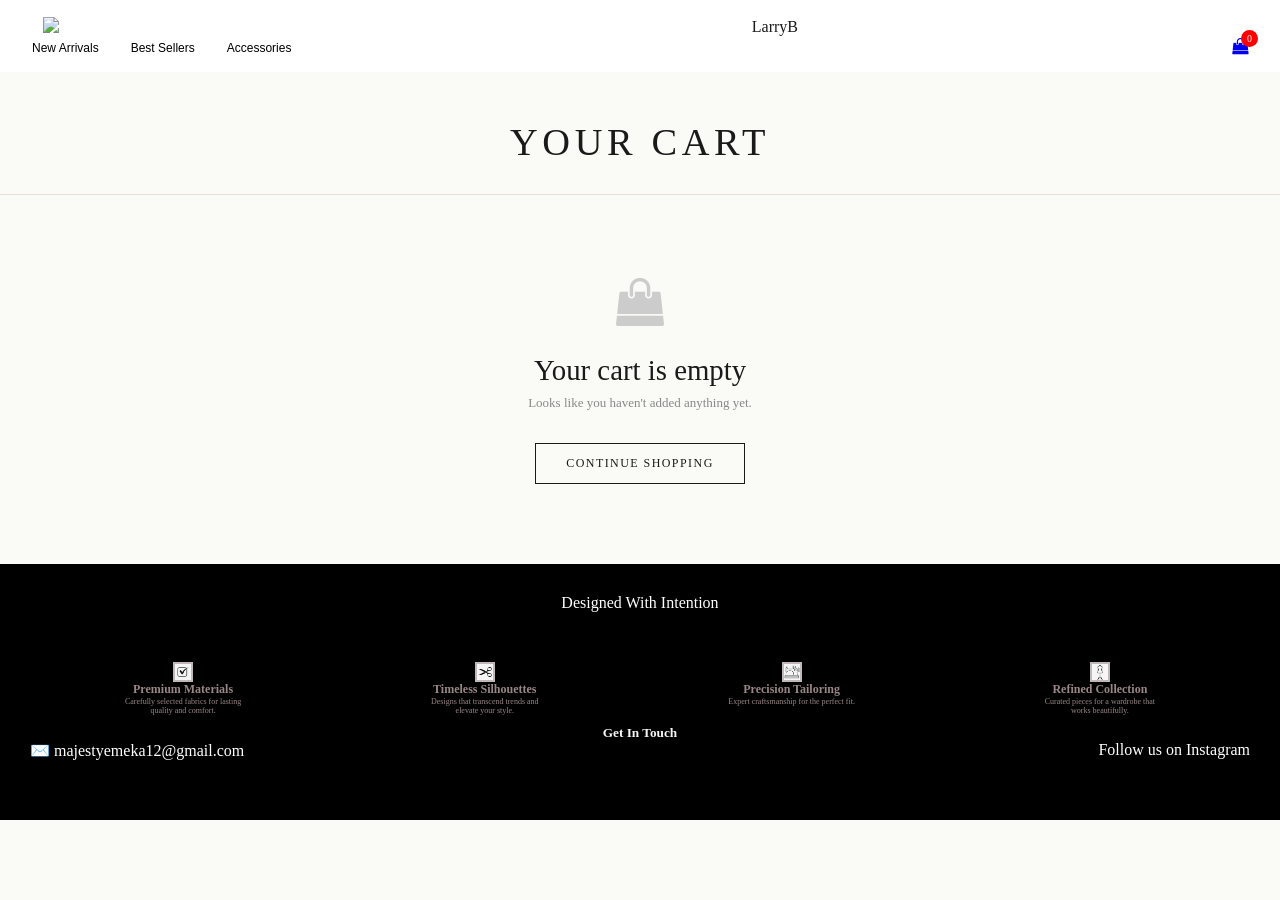
==== cart.html @ 74e066c3 "Add files via upload" ====
<!DOCTYPE html>
<html lang="en">
<head>
  <meta charset="UTF-8">
  <meta name="viewport" content="width=device-width, initial-scale=1.0"/>
  <title>Cart — Larry B</title>
  <link rel="stylesheet" href="style.css">
  <link rel="stylesheet" href="https://cdnjs.cloudflare.com/ajax/libs/font-awesome/4.7.0/css/font-awesome.min.css">
  <script src="https://js.paystack.co/v2/inline.js"></script>
</head>
<body class="cart-page">

  <!-- NAV (matches your existing nav) -->
 <nav>
  <span><img src="images/Logo 2.jpg" class="nav-logo"></span>
  <span><div class="nav-logo-text">LarryB</div></span>
  <ul class="nav-links">
    <li><a href="#">New Arrivals</a></li>
    <li><a href="#">Best Sellers</a></li>
    <li><a href="#">Accessories</a></li>
  </ul>
  <div class="cart-icon">
    <a href="cart.html">
      <i class="fa fa-shopping-bag" id="cart-btn"></i>
      <span id="cart-count">0</span>
    </a>
  </div>
</nav>

  <!-- CART PAGE HEADER -->
  <div class="cart-page-header">
    <h1 class="cart-page-title">Your Cart</h1>
    <p class="cart-page-subtitle" id="cart-subtitle"> </p>
  </div>

  <!-- EMPTY STATE -->
  <div class="cart-empty" id="cart-empty" style="display:none;">
    <div class="empty-icon">
      <i class="fa fa-shopping-bag"></i>
    </div>
    <h2>Your cart is empty</h2>
    <p>Looks like you haven't added anything yet.</p>
    <a href="collections.html" class="btn-continue">Continue Shopping</a>
  </div>

  <!-- CART LAYOUT -->
  <div class="cart-layout" id="cart-layout">

    <!-- LEFT: CART ITEMS -->
    <div class="cart-items-section">
      <div class="cart-items-header">
        <span>Item</span>
        <span>Qty</span>
        <span>Price</span>
      </div>
      <div id="cart-items-list"></div>
    </div>

    <!-- RIGHT: ORDER SUMMARY + SHIPPING + CHECKOUT -->
    <div class="cart-sidebar">

      <!-- PROMO CODE -->
      <div class="cart-block">
        <h3 class="block-title">Promo Code</h3>
        <div class="promo-row">
          <input type="text" id="promo-input" placeholder="Enter code" class="promo-input"/>
          <button class="promo-btn" onclick="applyPromo()">Apply</button>
        </div>
        <p class="promo-msg" id="promo-msg"></p>
      </div>

      <!-- SHIPPING -->
      <div class="cart-block">
        <h3 class="block-title">Shipping</h3>
        <label class="ship-option">
          <input type="radio" name="ship" value="0" checked onchange="setShip(0,'Free')">
          <div class="ship-info">
            <span class="ship-name">Standard Delivery</span>
            <span class="ship-days">5–7 business days</span>
          </div>
          <span class="ship-price">Free</span>
        </label>
        <label class="ship-option">
          <input type="radio" name="ship" value="9.99" onchange="setShip(9.99,'$9.99')">
          <div class="ship-info">
            <span class="ship-name">Express Delivery</span>
            <span class="ship-days">2–3 business days</span>
          </div>
          <span class="ship-price">$9.99</span>
        </label>
        <label class="ship-option">
          <input type="radio" name="ship" value="24.99" onchange="setShip(24.99,'$24.99')">
          <div class="ship-info">
            <span class="ship-name">Next Day Delivery</span>
            <span class="ship-days">Order before 2pm</span>
          </div>
          <span class="ship-price">$24.99</span>
        </label>
      </div>

      <!-- ORDER SUMMARY -->
      <div class="cart-block summary-block">
        <h3 class="block-title">Order Summary</h3>
        <div class="summary-row">
          <span>Subtotal</span>
          <span id="s-subtotal">$0.00</span>
        </div>
        <div class="summary-row discount-row" id="discount-row" style="display:none;">
          <span>Discount</span>
          <span id="s-discount">−$0.00</span>
        </div>
        <div class="summary-row">
          <span>Shipping</span>
          <span id="s-shipping">Free</span>
        </div>
        <div class="summary-row">
          <span>Tax (7.5%)</span>
          <span id="s-tax">$0.00</span>
        </div>
        <div class="summary-divider"></div>
        <div class="summary-row summary-total">
          <span>Total</span>
          <span id="s-total">$0.00</span>
        </div>

        <button class="btn-checkout" onclick="checkout()">Proceed to Checkout</button>
        <p class="secure-note"><i class="fa fa-lock"></i> Secure &amp; Encrypted Checkout</p>
      </div>

    </div>
  </div>

  <!-- ORDER CONFIRMATION (shown after checkout) -->
  <div class="checkout-success" id="checkout-success" style="display:none;">
    <div class="success-icon"><i class="fa fa-check"></i></div>
    <h2>Order Placed!</h2>
    <p>Thank you for shopping with Larry B. A confirmation will be sent to you shortly.</p>
    <a href="index.html" class="btn-continue" style="margin-top:1.5rem;">Back to Home</a>
  </div>

  <!-- FOOTER (matches your existing footer) -->
  <footer class="footer-section">
    <p class="footer-text">Designed With Intention</p>
    <div class="card-container">
      <div class="footer-card">
        <img src="images/Black_check_icon-removebg-preview.png" class="card-image" alt="check-mark">
        <div class="footer-info">
          <h2 class="footer-image-name">Premium Materials</h2>
          <p class="footer-description">Carefully selected fabrics for lasting<br> quality and comfort.</p>
        </div>
      </div>
      <div class="footer-card">
        <img src="images/Scissors-removebg-1.png" class="card-image" alt="scissors-icon">
        <div class="footer-info">
          <h2 class="footer-image-name">Timeless Silhouettes</h2>
          <p class="footer-description">Designs that transcend trends and<br>elevate your style.</p>
        </div>
      </div>
      <div class="footer-card">
        <img src="images/Sewing_Machine-1.png" class="card-image" alt="sewing-machine-icon">
        <div class="footer-info">
          <h2 class="footer-image-name">Precision Tailoring</h2>
          <p class="footer-description">Expert craftsmanship for the perfect fit.</p>
        </div>
      </div>
      <div class="footer-card">
        <img src="images/Mannequin.png" class="card-image" alt="mannequin icon">
        <div class="footer-info">
          <h2 class="footer-image-name">Refined Collection</h2>
          <p class="footer-description">Curated pieces for a wardrobe that<br> works beautifully.</p>
        </div>
      </div>
    </div>
    <div class="contact">
      <h5 class="contact-text">Get In Touch</h5>
      <div class="contact-card">
        <span id="email-ad">✉️ <a href="https://mail.google.com/mail/?view=cm&fs=1&to=majestyemeka12@gmail.com">majestyemeka12@gmail.com</a></span>
        <span><a class="btn-handle" href="https://www.instagram.com/larryb_casuals">Follow us on Instagram</a></span>
      </div>
    </div>
  </footer>

  <script src="cart.js"></script>
</body>
</html>
---- style.css ----
* {
  margin: 0;
  padding: 0;
  box-sizing: border-box;
}

body {
  font-family: Georgia, 'Times New Roman', serif;
  color: #1a1a1a;
  background-color: #fafaf7;
}

/* NAV */
nav {
  display: flex;
  align-items: center;
  justify-content: space-between;
  padding: 1rem 2rem;
  background-color: #fff;
  flex-wrap: wrap;
}

.nav-links {
  display: flex;
  gap: 2rem;
  list-style: none;
}

.cart-icon {
  position: relative;
  cursor: pointer;
}


.nav-links a {
  text-decoration: none;
  font-size: 12px;
  color: black;
  font-family: Arial, sans-serif;
}

.nav-logo {
   width: 50px;
   margin-left: 10px;
   font-weight: bold;
   border: 1px solid white;
}

.nav-logo-text, .nav-links {
  margin-right: 450px;
}

.product-nav {
  background-color: #5c5252;
}

#cart-count {
  position: absolute;
  top: -8px;
  right: -10px;
  background: red;
  color: white;
  font-size: 10px;
  padding: 3px 6px;
  border-radius: 50%;
}

#cart-modal {
  position: fixed;
  top: 0;
  left: 0;
  width: 100%;
  height: 100%;
  background: rgba(0,0,0,0.6);
  display: flex;
  justify-content: center;
  align-items: center;
}

.cart-box {
  background: white;
  padding: 20px;
  width: 90%;
  max-width: 400px;
}

#cart-items p {
  border-bottom: 1px solid #ddd;
  padding: 5px 0;
}

.nav-icons {
  display: flex;
  gap: 15px;
  align-items: center;
}

/* HERO */
.hero {
  padding: 20rem 20rem;
    position: relative;
  overflow: hidden;
  background:  
  url("images/IMG-20260311-WA0021.jpg");
     background-position: center;
     background-repeat: no-repeat;
     background-size: 100%;    
}

/* Image 1 — always visible, no animation needed, sits at the bottom */
.hero {
  background-image: url("images/IMG-20260311-WA0021.jpg");
  background-size: cover;
  background-position: center;
  position: relative;
  overflow: hidden;
}

/* Image 2 — fades in after 12s */
.hero::before {
  content: '';
  position: absolute;
  inset: 0;
  background-image: url("images/Larry image animation.jpg");
  background-size: cover;
  background-position: center;
  opacity: 0;
  animation: showImage 24s infinite 12s;
  z-index: 0;
}

/* Image 3 — fades in after 24s */
.hero::after {
  content: '';
  position: absolute;
  inset: 0;
  background-image: url("images/Larry animation 1 replace.jpg");
  background-size: cover;
  background-position: center;
  opacity: 0;
  animation: showImage 24s infinite 20s;
  z-index: 0;
}

.hero > * {
  position: relative;
  z-index: 1;
}

@keyframes showImage {
  0%        { opacity: 0; }   /* hidden */
  3%        { opacity: 1; }   /* fade in */
  30%       { opacity: 1; }   /* stay visible for ~11s */
  33%       { opacity: 0; }   /* fade out */
  100%      { opacity: 0; }   /* stay hidden until next turn */
}

#makeenquiry {
  margin-left: 800px;
  
}

.hero-text {
  margin-bottom: 30px;
  font-size:20px;
}

.hero-p {
  margin-bottom: 10px;
  color: #5c5252;
  font-size: 15px;
}

#everyday,
#confidence {
  font-weight: 300;
  font-style: italic;
}

/* BUTTONS */
.btn-primary {
  background-color: #020202;
  color: white;
  border: 1px solid black;
  padding: 8px 14px;
  text-decoration: none;
}

 a span {
  text-decoration: none;
}
.btn-secondary {
 border: 1px solid grey; 
 text-decoration: none;
 padding: 7px 12px;
 background-color: black;
 color: white;
 margin-left: 10px;
}
.btn-ghost {
  border: 1px solid black;
  padding: 7px 12px;
  background-color: transparent;
  margin-left: 10px;
  text-decoration: none;
  display: inline-block;

}

a.btn-ghost {
  color: black;
}

 
/* FEATURED */
.featured-collection {
  padding: 3rem 2rem;
}

.header {
  display: flex;
  justify-content: space-between;
  align-items: center;
}

#featured {
  font-weight: 800;
  font-size: 25px;
}

/* GALLERY FIX */
/* slider layout */
.gallery-slider {
  display: flex;
  align-items: center;
  cursor: pointer;
  gap: 10px;
  justify-content: center;
  margin-top: 15px;
   
}

.viewport {
  position: relative;
  width: 1080px;
  overflow: hidden;
  padding: 20px 50px;
  box-sizing: border-box;
}

/* slides move */
.track {
  display: flex;
  gap: 20px;
  transition: transform 0.4s ease;
}


/* EACH SLIDE = GRID */
.slide {
  min-width: 100%;
  display: grid;
  grid-template-columns: repeat(4, 1fr);
  gap: 20px;
}

 

.card,
.card-2 {
  text-align: center;
}

img {
  width: 100%;
  border: 2px solid rgb(192, 184, 184);
}

.card {
  flex: 0 0 250px;
  border: 1px solid #ccc;
  border-radius: 8px;
  overflow: hidden;
  text-align: center;
  background: #fff;
  box-shadow: 0 2px 8px rgba(0, 0, 0, 0.1);
   
}

 

 .prev, .next {
  position: absolute;
  top: 50%;
  transform: translateY(-50%);
  z-index: 10;
  background: rgba(0, 0, 0, 0.5);
  color: white;
  border: none;
  padding: 2px 3px;
  cursor: pointer;
  border-radius: 4px;
  font-size: 18px;
}


.prev {
  left: 1px;
}

.next {
  right: 1px;
}

.prev:hover, .next:hover {
  background: rgba(0, 0, 0, 0.8);
}


.card img {
   width: 100%;
  height: 300px;
   
  display: block;
   transition: transform 0.4s ease;
}

.collection-card img {
  transition: transform 0.4s ease;
}

.card:hover {
  transform: scale(1.07);
}

 
.collection-card:hover .hover-img {
  opacity: 1;
}

.card:hover {
  box-shadow: 0 10px 25px rgba(0,0,0,0.15);
}

.collection-card:hover {
  box-shadow: 0 10px 25px rgba(0,0,0,0.15);
   transform: scale(1.07);
}

.collection-card {
  transition: box-shadow 0.3s ease;
}

.style-name {
  font-weight: bold;
  font-size: 14px;
  margin: 10px 8px 4px;
}
.price {
  font-size: 12px;
}

.style-description {
  font-size: 12px;
  color: #666;
  margin: 0 8px 12px;
}

/* FOOTER */
.footer-section {
  background-color: #000;
  padding: 30px 30px;
}

.footer-text {
  text-align: center;
  padding-bottom: 20px;
  color: white;
  margin-bottom: 10px;
}

.card-container {
  display: flex;
  justify-content: space-around;
  flex-wrap: wrap;
}

.footer-card {
   
  text-align: center;
  font-size: 2px;
  margin-bottom:10px ;
}

.card-image {
  width: 20px;
  background-color: rgb(245, 245, 245);
  margin-top: 20px;
}

.footer-info {
  font-size: 8px;
  color: rgb(153, 134, 134);
}

/* LINKS */
span a {
  text-decoration: none;
  text-decoration-color: brown;
  color: black;
}

span a:hover {
  color: green;
}

/* 🔥 RESPONSIVE */
@media (max-width: 900px) {
  .gallery {
    grid-template-columns: repeat(2, 1fr);
  }

  nav {
    flex-direction: column;
    align-items: flex-start;
    gap: 10px;
  }
}

@media (max-width: 500px) {
  .gallery {
    grid-template-columns: 1fr;
  }

  .hero {
    padding: 2rem 1rem;
  }

  .nav-links {
    flex-direction: column;
    gap: 10px;
  }
}

.hidden {
  display: none !important;
}

#cart-items {
  margin: 10px 0;
}

#cart-total {
  margin-top: 10px;
  font-weight: bold;
}

.cart-item {
  border-bottom: 1px solid #ddd;
  padding: 10px 0;
}

#cart-modal {
  display: none;
}

#cart-modal.active {
  display: flex;
}

.qty-controls {
  display: flex;
  align-items: center;
  gap: 10px;
  margin: 5px 0;
}

.qty-controls button {
  padding: 2px 8px;
  cursor: pointer;
}

.remove {
  background: red;
  color: white;
  border: none;
  padding: 3px 8px;
  cursor: pointer;
  margin-top: 5px;
}

/* collection */

.collections {
  display: grid;
  grid-template-columns: repeat(3, 1fr);
  gap: 20px;
  padding: 20px;
  margin-top: 0px;
  background: white;
}

 .collections-header{
  text-align: center; 
   background: linear-gradient(rgba(0, 0, 0, 0.5), rgba(13, 13, 17, 0.5)),url("images/WhatsApp Image 2026-04-22 at 13.58.20.jpeg");
   padding: 10%;
     background-position: center;
     background-repeat: no-repeat;
     background-size: 100%;
     color: white;
  }

  .home-link {
    text-decoration: none;
    color: white;
  }

 .collection-card {
  text-align: center;
  cursor: pointer;
  margin-top: 30px;
  position: relative;
  overflow: hidden;
  border-radius: 10px;
}
 
 .collection-card img {
  width: 100%;
  display: block;
  cursor: pointer;
  transition: opacity 0.4s ease;   /* ADD THIS */
}
.collection-card img:first-child {
  width: 100%;
  height: 100%;
  display: block;
  cursor: pointer;
  transition: opacity 0.4s ease;
}

.collection-card .hover-img {
  position: absolute;
  top: 0;
  left: 0;
  width: 100%;
  height: 100%;
  object-fit: cover;
  opacity: 0;
  transition: opacity 0.4s ease;
}

.collection-card:hover img:first-child {
  opacity: 0;
}
/* LIGHTBOX BACKGROUND */
#lightbox {
  position: fixed;
  top: 0;
  left: 0;
  width: 100%;
  height: 100%;
  background: rgba(0, 0, 0, 0.9);

  display: none;
  justify-content: center;
  align-items: center;
}

/* BIG IMAGE */
#lightbox img {
  max-width: 90%;
  max-height: 90%;
}
   

 /* ===== FORM BASE ===== */
.enquiry-form {
  font-family: Arial, sans-serif;
  background: #f5f5f5;
  margin: 0;
  padding: 0;
}
 
 

/* ===== FORM CONTAINER ===== */
.form-container {
  padding: 20px 30px;
}

.form-subtitle {
  margin: 15px 0;
  color: #555;
}

/* ===== FORM GROUPS ===== */
.form-group {
  display: flex;
  flex-direction: column;
  margin-bottom: 10px;
}

label {
  margin-top: 20px;
  font-weight: 600;
  margin-left: 10px;
}

/* ===== INPUTS ===== */
input[type="text"],
input[type="email"],
input[type="date"],
input[type="tel"],
textarea {
  padding: 9px 5px;
  margin-top: 8px;
  border: 1px solid #ccc;
  font-size: 14px;
}

/* ===== NAME ROW ===== */
.name-row {
  display: flex;
  gap: 10px;
}

.name-row input {
  flex: 1;
}

 
.iti input[type="tel"] {
  width: 100%;
  box-sizing: border-box;
  padding: 9px 5px 9px 100px;
  border: 1px solid #ccc;
  font-size: 14px;
}

/* ===== RADIO GROUP ===== */
.radio-group {
  margin-top: 10px;
}

.radio-group label {
  display: block;
  font-weight: normal;
  margin: 8px;
  margin-top: 0;
}

/* ===== INFO TEXT ===== */
.info-text {
  margin-top: 10px;
  font-size: 13px;
  color: #666;
  margin-left: 10px;
}

/* ===== SUBMIT BUTTON ===== */
button {
  margin-top: 20px;
  padding: 12px;
  background: #ccc;
  border: none;
  cursor: pointer;
  width: 100px;
  margin-bottom: 10px;
  margin-left: 10px;
}

.form-nav {
  background: black;
  color: white;
  padding: 40px 40px
}

.form-links a {
  color: white;
  text-decoration: none;
  
}

.form-links {
  display: flex;
  gap: 2rem;
  list-style: none;
}

.form-header {
 text-align: center;
 margin-top: 15px;
}

.contact-text {
  color:#f5f5f5;
  text-align:center;
 }
.contact a {
   text-decoration: none;
   color:#fff;
}

#link-text {
  color: white;
    
}

.contact-card {
   display: flex;
   justify-content: space-between;
   margin-bottom: 30px;
}

.social-media {
  display:grid;
  gap: 10px;
  margin-top:auto;
}
#email-ad {
  margin-top: auto;
}
 

/* =============================================
   BREADCRUMB
   ============================================= */
.breadcrumb {
  display: flex;
  flex-wrap: wrap;
  gap: 6px;
  align-items: center;
  padding: 14px 20px;
  font-size: 13px;
  color: #888;
}

.breadcrumb a {
  color: #888;
  text-decoration: none;
}

.breadcrumb a:hover {
  text-decoration: underline;
}

.breadcrumb .sep {
  color: #bbb;
}

/* =============================================
   PRODUCT CONTAINER (image left, details right)
   ============================================= */
.product-container {
  display: flex;
  flex-wrap: wrap;
  gap: 40px;
  padding: 20px 20px 60px;
  max-width: 1100px;
  margin: 0 auto;
}

.product-image-wrap {
  flex: 1 1 400px;
  max-width: 560px;
}

.product-image-wrap img {
  width: 100%;
  height: auto;
  display: block;
  border-radius: 6px;
  object-fit: cover;
}

.product-details {
  flex: 1 1 300px;
  max-width: 480px;
}

/* =============================================
   PRODUCT TEXT
   ============================================= */
.product-label {
  font-size: 12px;
  color: #888;
  letter-spacing: 1px;
  margin-bottom: 4px;
}

.product-title {
  font-size: 26px;
  font-weight: 700;
  letter-spacing: 1px;
  line-height: 1.2;
  margin-bottom: 0;
}

.divider {
  border: none;
  border-top: 1px solid #e8c8c8;
  margin: 16px 0;
}

.product-price {
  font-size: 20px;
  font-weight: 600;
  margin-bottom: 20px;
}

/* =============================================
   SELECTOR GROUPS
   ============================================= */
.selector-group {
  margin-bottom: 22px;
}

.selector-label {
  font-size: 14px;
  font-weight: 500;
  margin-bottom: 12px;
  color: #333;
}

/* COLOUR SWATCHES */
.colour-swatches {
  display: flex;
  gap: 10px;
  flex-wrap: wrap;
}

.swatch {
  width: 36px;
  height: 36px;
  border-radius: 50%;
  border: 2px solid transparent;
  cursor: pointer;
  transition: border-color 0.2s, transform 0.15s;
  outline: none;
}

.swatch:hover {
  transform: scale(1.1);
}

.swatch.active {
  border-color: #222;
  box-shadow: 0 0 0 2px #fff inset;
}

/* SIZE BUTTONS */
.size-header {
  display: flex;
  justify-content: space-between;
  align-items: center;
  margin-bottom: 12px;
}

.size-guide {
  font-size: 13px;
  color: #555;
  text-decoration: underline;
  cursor: pointer;
}

.size-grid {
  display: flex;
  flex-wrap: wrap;
  gap: 10px;
}

.size-btn {
  min-width: 52px;
  padding: 9px 12px;
  border-radius: 30px;
  border: 1px solid #ccc;
  background: #fff;
  font-size: 13px;
  cursor: pointer;
  transition: border-color 0.2s, background 0.2s, color 0.2s;
  color: #333;
}

.size-btn.custom {
  min-width: 110px;
}

.size-btn:hover {
  border-color: #555;
}

.size-btn.active {
  background: #222;
  color: #fff;
  border-color: #222;
}

/* =============================================
   CART ROW
   ============================================= */
.cart-row {
  display: flex;
  gap: 14px;
  align-items: center;
  margin-bottom: 16px;
}

.quantity-stepper {
  display: flex;
  align-items: center;
  background: #f3f3f3;
  border-radius: 30px;
  padding: 4px 8px;
  min-width: 110px;
  justify-content: space-between;
}

.qty-btn {
  background: none;
  border: none;
  font-size: 20px;
  width: 32px;
  height: 32px;
  cursor: pointer;
  color: #333;
  border-radius: 50%;
  display: flex;
  align-items: center;
  justify-content: center;
  transition: background 0.15s;
}

.qty-btn:hover {
  background: #e0e0e0;
}

.qty-value {
  font-size: 16px;
  font-weight: 600;
  min-width: 24px;
  text-align: center;
}

.add-to-cart {
  flex: 1;
  padding: 14px;
  background: #b0b0b0;
  color: #fff;
  border: none;
  border-radius: 30px;
  font-size: 15px;
  font-weight: 600;
  letter-spacing: 0.5px;
  cursor: pointer;
  transition: background 0.2s;
}

.add-to-cart:hover {
  background: #888;
}

.add-to-cart.ready {
  background: #222;
}

/* =============================================
   STOCK INFO
   ============================================= */
.stock-info {
  font-size: 14px;
  color: #555;
  display: flex;
  gap: 16px;
  margin-bottom: 16px;
}

.stock-label {
  font-weight: 500;
}

/* =============================================
   ACCORDION
   ============================================= */
.accordion {
  border-bottom: 1px solid #ddd;
}

.accordion-header {
  width: 100%;
  background: none;
  border: none;
  padding: 16px 0;
  display: flex;
  justify-content: space-between;
  align-items: center;
  font-size: 15px;
  font-weight: 600;
  cursor: pointer;
  color: #222;
}

.accordion-icon {
  font-size: 20px;
  color: #555;
}

.accordion-body {
  font-size: 14px;
  color: #555;
  overflow: hidden;
  max-height: 0;
  transition: max-height 0.3s ease, padding 0.3s ease;
  padding: 0;
}

.accordion-body.open {
  max-height: 300px;
  padding-bottom: 16px;
}

/* =============================================
   MOBILE RESPONSIVE
   ============================================= */
@media (max-width: 600px) {
  .product-container {
    flex-direction: column;
    padding: 16px;
  }

   
  .product-details {
    max-width: 100%;
  }

 .product-image-wrap img {
  max-width: 100%;
  width: 100%;
  height: 650px;
  display: block;
  border-radius: 6px;
  object-fit: cover;
  border: none;
}
  .product-title {
    font-size: 20px;
  }
}

/* ============================================
   LARRY B — CART PAGE STYLES (cart.css)
   Add this alongside your existing style.css
   ============================================ */

/* PAGE HEADER */
.cart-page-header {
  text-align: center;
  padding: 3rem 1.5rem 1.5rem;
  border-bottom: 1px solid #e8e0d5;
}

.cart-page-title {
  font-family: 'Cormorant Garamond', 'Georgia', serif;
  font-size: 2.4rem;
  font-weight: 500;
  letter-spacing: 0.12em;
  text-transform: uppercase;
  color: #1a1a1a;
  margin-bottom: 6px;
}

.cart-page-subtitle {
  font-size: 13px;
  letter-spacing: 0.06em;
  color: #888;
}

/* EMPTY STATE */
.cart-empty {
  text-align: center;
  padding: 5rem 2rem;
  max-width: 400px;
  margin: 0 auto;
}

.empty-icon {
  font-size: 3rem;
  color: #ccc;
  margin-bottom: 1.5rem;
}

.cart-empty h2 {
  font-family: 'Cormorant Garamond', 'Georgia', serif;
  font-size: 1.8rem;
  font-weight: 500;
  margin-bottom: 8px;
  color: #1a1a1a;
}

.cart-empty p {
  font-size: 13px;
  color: #888;
  margin-bottom: 2rem;
}

/* MAIN LAYOUT */
.cart-layout {
  display: grid;
  grid-template-columns: 1fr 360px;
  gap: 2rem;
  max-width: 1100px;
  margin: 2.5rem auto;
  padding: 0 2rem 4rem;
  align-items: start;
}

@media (max-width: 820px) {
  .cart-layout {
    grid-template-columns: 1fr;
    padding: 0 1rem 3rem;
  }
}

/* CART ITEMS SECTION */
.cart-items-section {
  background: #fff;
  border: 1px solid #e8e0d5;
}

.cart-items-header {
  display: grid;
  grid-template-columns: 1fr 100px 100px;
  padding: 12px 20px;
  border-bottom: 1px solid #e8e0d5;
  font-size: 11px;
  letter-spacing: 0.1em;
  text-transform: uppercase;
  color: #888;
  background: #faf8f5;
}

/* EACH CART ITEM */
.cart-item {
  display: grid;
  grid-template-columns: 90px 1fr 100px 100px;
  gap: 1rem;
  padding: 1.25rem 1.25rem;
  border-bottom: 1px solid #f0ebe4;
  align-items: center;
  transition: background 0.15s;
}

.cart-item:last-child {
  border-bottom: none;
}

.cart-item:hover {
  background: #fdfbf9;
}

.cart-item-img {
  width: 90px;
  height: 115px;
  object-fit: cover;
  background: #f5f0e8;
  display: flex;
  align-items: center;
  justify-content: center;
  font-size: 2rem;
  color: #ccc;
  border: 1px solid #e8e0d5;
}

.cart-item-img img {
  width: 100%;
  height: 100%;
  object-fit: cover;
}

.cart-item-info {
  display: flex;
  flex-direction: column;
  gap: 4px;
}

.cart-item-name {
  font-family: 'Cormorant Garamond', 'Georgia', serif;
  font-size: 1.05rem;
  font-weight: 500;
  color: #1a1a1a;
  line-height: 1.3;
}

.cart-item-variant {
  font-size: 12px;
  color: #888;
  letter-spacing: 0.04em;
}

.cart-item-unit-price {
  font-size: 13px;
  color: #555;
  margin-top: 4px;
}

.cart-item-remove {
  font-size: 11px;
  color: #aaa;
  background: none;
  border: none;
  cursor: pointer;
  padding: 0;
  text-decoration: underline;
  text-underline-offset: 3px;
  letter-spacing: 0.04em;
  margin-top: 8px;
  width: fit-content;
  transition: color 0.15s;
}

.cart-item-remove:hover {
  color: #c0392b;
}

/* QUANTITY STEPPER (inside cart) */
.cart-qty {
  display: flex;
  align-items: center;
  gap: 10px;
  justify-content: center;
}

.cart-qty-btn {
  width: 28px;
  height: 28px;
  border: 1px solid #ccc;
  background: transparent;
  cursor: pointer;
  font-size: 14px;
  color: #1a1a1a;
  display: flex;
  align-items: center;
  justify-content: center;
  transition: border-color 0.15s, background 0.15s;
}

.cart-qty-btn:hover {
  border-color: #1a1a1a;
  background: #f5f0e8;
}

.cart-qty-num {
  font-size: 14px;
  font-weight: 500;
  min-width: 20px;
  text-align: center;
}

.cart-item-total {
  font-size: 1rem;
  font-weight: 500;
  color: #1a1a1a;
  text-align: right;
  padding-right: 4px;
}

/* SIDEBAR BLOCKS */
.cart-sidebar {
  display: flex;
  flex-direction: column;
  gap: 1rem;
}

.cart-block {
  background: #fff;
  border: 1px solid #e8e0d5;
  padding: 1.25rem 1.5rem;
}

.block-title {
  font-family: 'Cormorant Garamond', 'Georgia', serif;
  font-size: 1rem;
  font-weight: 600;
  letter-spacing: 0.1em;
  text-transform: uppercase;
  color: #1a1a1a;
  margin-bottom: 1rem;
}

/* PROMO */
.promo-row {
  display: flex;
  gap: 8px;
}

.promo-input {
  flex: 1;
  padding: 10px 12px;
  border: 1px solid #ddd;
  background: #faf8f5;
  font-family: inherit;
  font-size: 13px;
  color: #1a1a1a;
  outline: none;
  letter-spacing: 0.05em;
  transition: border-color 0.15s;
}

.promo-input:focus {
  border-color: #1a1a1a;
}

.promo-btn {
  padding: 10px 16px;
  background: #1a1a1a;
  color: #f5f0e8;
  border: none;
  font-family: inherit;
  font-size: 12px;
  letter-spacing: 0.1em;
  text-transform: uppercase;
  cursor: pointer;
  transition: opacity 0.2s;
}

.promo-btn:hover {
  opacity: 0.8;
}

.promo-msg {
  font-size: 12px;
  margin-top: 8px;
  min-height: 16px;
  letter-spacing: 0.04em;
}

.promo-msg.success { color: #2EAE5E; }
.promo-msg.error   { color: #c0392b; }

/* SHIPPING OPTIONS */
.ship-option {
  display: flex;
  align-items: center;
  gap: 10px;
  padding: 10px 0;
  border-bottom: 1px solid #f0ebe4;
  cursor: pointer;
}

.ship-option:last-child {
  border-bottom: none;
}

.ship-option input[type="radio"] {
  accent-color: #1a1a1a;
  width: 15px;
  height: 15px;
  flex-shrink: 0;
}

.ship-info {
  flex: 1;
  display: flex;
  flex-direction: column;
  gap: 2px;
}

.ship-name {
  font-size: 13px;
  color: #1a1a1a;
}

.ship-days {
  font-size: 11px;
  color: #888;
  letter-spacing: 0.03em;
}

.ship-price {
  font-size: 13px;
  font-weight: 500;
  color: #1a1a1a;
}

/* ORDER SUMMARY */
.summary-block { }

.summary-row {
  display: flex;
  justify-content: space-between;
  font-size: 13px;
  color: #555;
  padding: 5px 0;
}

.discount-row {
  color: #2EAE5E;
}

.summary-divider {
  border-top: 1px solid #e8e0d5;
  margin: 10px 0;
}

.summary-total {
  font-family: 'Cormorant Garamond', 'Georgia', serif;
  font-size: 1.15rem;
  font-weight: 600;
  color: #1a1a1a;
}

/* CHECKOUT BUTTON */
.btn-checkout {
  width: 100%;
  padding: 15px;
  background: #1a1a1a;
  color: #f5f0e8;
  border: none;
  font-family: inherit;
  font-size: 13px;
  letter-spacing: 0.14em;
  text-transform: uppercase;
  cursor: pointer;
  margin-top: 1.25rem;
  transition: opacity 0.2s;
}

.btn-checkout:hover {
  opacity: 0.85;
}

.secure-note {
  text-align: center;
  font-size: 11px;
  color: #aaa;
  margin-top: 10px;
  letter-spacing: 0.05em;
}

.secure-note .fa {
  margin-right: 4px;
}

/* CONTINUE SHOPPING BUTTON */
.btn-continue {
  display: inline-block;
  padding: 12px 30px;
  border: 1px solid #1a1a1a;
  color: #1a1a1a;
  text-decoration: none;
  font-size: 12px;
  letter-spacing: 0.12em;
  text-transform: uppercase;
  transition: background 0.2s, color 0.2s;
}

.btn-continue:hover {
  background: #1a1a1a;
  color: #f5f0e8;
}

/* CHECKOUT SUCCESS */
.checkout-success {
  text-align: center;
  padding: 5rem 2rem;
  max-width: 480px;
  margin: 0 auto;
}

.success-icon {
  width: 64px;
  height: 64px;
  border-radius: 50%;
  background: #e8f7ef;
  color: #2EAE5E;
  font-size: 1.6rem;
  display: flex;
  align-items: center;
  justify-content: center;
  margin: 0 auto 1.5rem;
}

.checkout-success h2 {
  font-family: 'Cormorant Garamond', 'Georgia', serif;
  font-size: 2rem;
  font-weight: 500;
  margin-bottom: 10px;
  color: #1a1a1a;
}

.checkout-success p {
  font-size: 13px;
  color: #888;
  line-height: 1.7;
}

/* ADD TO CART BUTTON (COLLECTION PAGE ONLY) */
.collection-card .collection-add-to-cart {
  position: absolute;
  bottom: 15px;
  left: 50%;
  transform: translateX(-50%) translateY(20px);

  background: black;
  color: white;
  border: none;
  padding: 8px 20px;
  cursor: pointer;
  font-size: 12px;
  letter-spacing: 0.08em;

  opacity: 0;
  transition: all 0.3s ease;
  z-index: 10;              /* above the overlay */
  pointer-events: all;      /* make sure clicks register */
  width: auto;              /* don't stretch full width */
  margin-top: 0;            /* override global button margin */
  white-space: nowrap;
}

/* SHOW BUTTON ON HOVER */
.collection-card:hover .collection-add-to-cart {
  opacity: 1;
  transform: translateX(-50%) translateY(0);
}

/* DARK OVERLAY */
.collection-card::after {
  content: "";
  position: absolute;
  inset: 0;
  background: rgba(0, 0, 0, 0.3);
  opacity: 0;
  transition: 0.3s;
  pointer-events: none;     /* overlay must NOT block button clicks */
}

.collection-card:hover::after {
  opacity: 1;
}

.about-hero {
  background: linear-gradient(rgba(0,0,0,0.55), rgba(0,0,0,0.55)),
              url("images/about-hero.jpg") center/cover no-repeat;
  padding: 10rem 2rem;
  display: flex;
  align-items: center;
  justify-content: center;
  text-align: center;
  min-height: 520px;
}

.about-hero-inner {
  color: #fff;
}

.about-hero-label {
  font-size: 12px;
  letter-spacing: 0.2em;
  text-transform: uppercase;
  font-family: Arial, sans-serif;
  color: #ccc;
  margin-bottom: 16px;
}

.about-hero-title {
  font-family: Georgia, 'Times New Roman', serif;
  font-size: 3.6rem;
  font-weight: 400;
  line-height: 1.15;
  letter-spacing: 0.02em;
}

.about-hero-title em {
  font-style: italic;
  font-weight: 300;
}
/* STORY */
.about-story {
  padding: 6rem 2rem;
  background: #fffcfc;
}

.about-story-inner {
  max-width: 1100px;
  margin: 0 auto;
  display: grid;
  grid-template-columns: 1fr 1fr;
  gap: 5rem;
  align-items: center;
}

.about-overline {
  display: block;
  font-size: 11px;
  letter-spacing: 0.2em;
  text-transform: uppercase;
  font-family: Arial, sans-serif;
  color: #5c5252;
  margin-bottom: 14px;
}

.about-story-heading {
  font-family: Georgia, 'Times New Roman', serif;
  font-size: 2.2rem;
  font-weight: 400;
  line-height: 1.25;
  color: #1a1a1a;
  margin-bottom: 24px;
}

.about-story-text p {
  font-size: 15px;
  color: #444;
  line-height: 1.85;
  margin-bottom: 16px;
}

.about-story-image img {
  width: 100%;
  height: 560px;
  object-fit: cover;
  border: none;
  display: block;
}

/* PILLARS */
.about-pillars {
  background: #fff;
  padding: 5rem 2rem;
  border-top: 1px solid #e8e0d5;
  border-bottom: 1px solid #e8e0d5;
}

.about-pillars-inner {
  max-width: 1000px;
  margin: 0 auto;
  display: grid;
  grid-template-columns: repeat(3, 1fr);
  gap: 3rem;
  text-align: center;
}

.pillar-icon {
  display: block;
  font-size: 1.4rem;
  color: #5c5252;
  margin-bottom: 16px;
}

.pillar h3 {
  font-family: Georgia, 'Times New Roman', serif;
  font-size: 1.3rem;
  font-weight: 500;
  margin-bottom: 12px;
  color: #1a1a1a;
}

.pillar p {
  font-size: 14px;
  color: #666;
  line-height: 1.75;
}

/* QUOTE */
.about-quote {
  background: #1a1a1a;
  padding: 5rem 2rem;
  text-align: center;
}

.about-quote blockquote {
  font-family: Georgia, 'Times New Roman', serif;
  font-size: 1.7rem;
  font-weight: 300;
  font-style: italic;
  color: #f5f0e8;
  line-height: 1.5;
  margin-bottom: 20px;
  max-width: 700px;
  margin-left: auto;
  margin-right: auto;
}

.about-quote cite {
  font-size: 12px;
  letter-spacing: 0.15em;
  color: #888;
  font-style: normal;
  font-family: Arial, sans-serif;
  text-transform: uppercase;
}

@media (max-width: 820px) {
  .about-story-inner {
    grid-template-columns: 1fr;
    gap: 2.5rem;
  }

  .about-story-image { order: -1; }

  .about-story-image img {
    height: 340px;
  }

  .about-pillars-inner {
    grid-template-columns: 1fr;
    gap: 2rem;
  }

  .about-hero-title {
    font-size: 2.4rem;
  }

  .about-quote blockquote {
    font-size: 1.3rem;
  }
}


/* =============================================
   CONTACT PAGE
   ============================================= */

.contact-hero {
  background: #1a1a1a;
  padding: 6rem 2rem;
  text-align: center;
}

.contact-hero-title {
  font-family: Georgia, 'Times New Roman', serif;
  font-size: 3rem;
  font-weight: 400;
  color: #f5f0e8;
  line-height: 1.2;
  margin-top: 12px;
}

.contact-hero-title em {
  font-style: italic;
  font-weight: 300;
}

.contact-body {
  padding: 5rem 2rem;
  background: #fafaf7;
}

.contact-body-inner {
  max-width: 1100px;
  margin: 0 auto;
  display: grid;
  grid-template-columns: 1fr 1.4fr;
  gap: 5rem;
  align-items: start;
}

.contact-intro {
  font-size: 15px;
  color: #555;
  line-height: 1.8;
  margin-bottom: 2.5rem;
}

.contact-detail-item {
  display: flex;
  flex-direction: column;
  gap: 4px;
  margin-bottom: 1.5rem;
}

.contact-detail-label {
  font-size: 11px;
  letter-spacing: 0.15em;
  text-transform: uppercase;
  font-family: Arial, sans-serif;
  color: #5c5252;
}

.contact-detail-value {
  font-size: 15px;
  color: #1a1a1a;
  text-decoration: none;
  font-family: Georgia, serif;
}

a.contact-detail-value:hover {
  color: #5c5252;
}

.contact-form-wrap {
  display: flex;
  flex-direction: column;
}

.contact-form-wrap .form-group {
  margin-bottom: 6px;
}

.contact-form-wrap label {
  margin-top: 14px;
  font-size: 12px;
  letter-spacing: 0.08em;
  color: #555;
  font-family: Arial, sans-serif;
}

.contact-form-wrap input,
.contact-form-wrap textarea {
  background: #fff;
  border: 1px solid #ddd;
  font-family: Georgia, serif;
  font-size: 14px;
  color: #1a1a1a;
  outline: none;
  transition: border-color 0.2s;
}

.contact-form-wrap input:focus,
.contact-form-wrap textarea:focus {
  border-color: #1a1a1a;
}

.contact-submit-btn {
  margin-top: 20px;
  padding: 14px 32px;
  background: #1a1a1a;
  color: #f5f0e8;
  border: none;
  font-family: Arial, sans-serif;
  font-size: 12px;
  letter-spacing: 0.14em;
  text-transform: uppercase;
  cursor: pointer;
  width: fit-content;
  transition: opacity 0.2s;
}

.contact-submit-btn:hover {
  opacity: 0.8;
}

/* FAQ */
.faq-section {
  background: #fff;
  padding: 5rem 2rem;
  border-top: 1px solid #e8e0d5;
}

.faq-inner {
  max-width: 720px;
  margin: 0 auto;
}

.faq-heading {
  font-family: Georgia, 'Times New Roman', serif;
  font-size: 2rem;
  font-weight: 400;
  color: #1a1a1a;
  text-align: center;
  margin-bottom: 3rem;
  margin-top: 10px;
}

@media (max-width: 820px) {
  .contact-body-inner {
    grid-template-columns: 1fr;
    gap: 3rem;
  }

  .contact-hero-title {
    font-size: 2.2rem;
  }
}
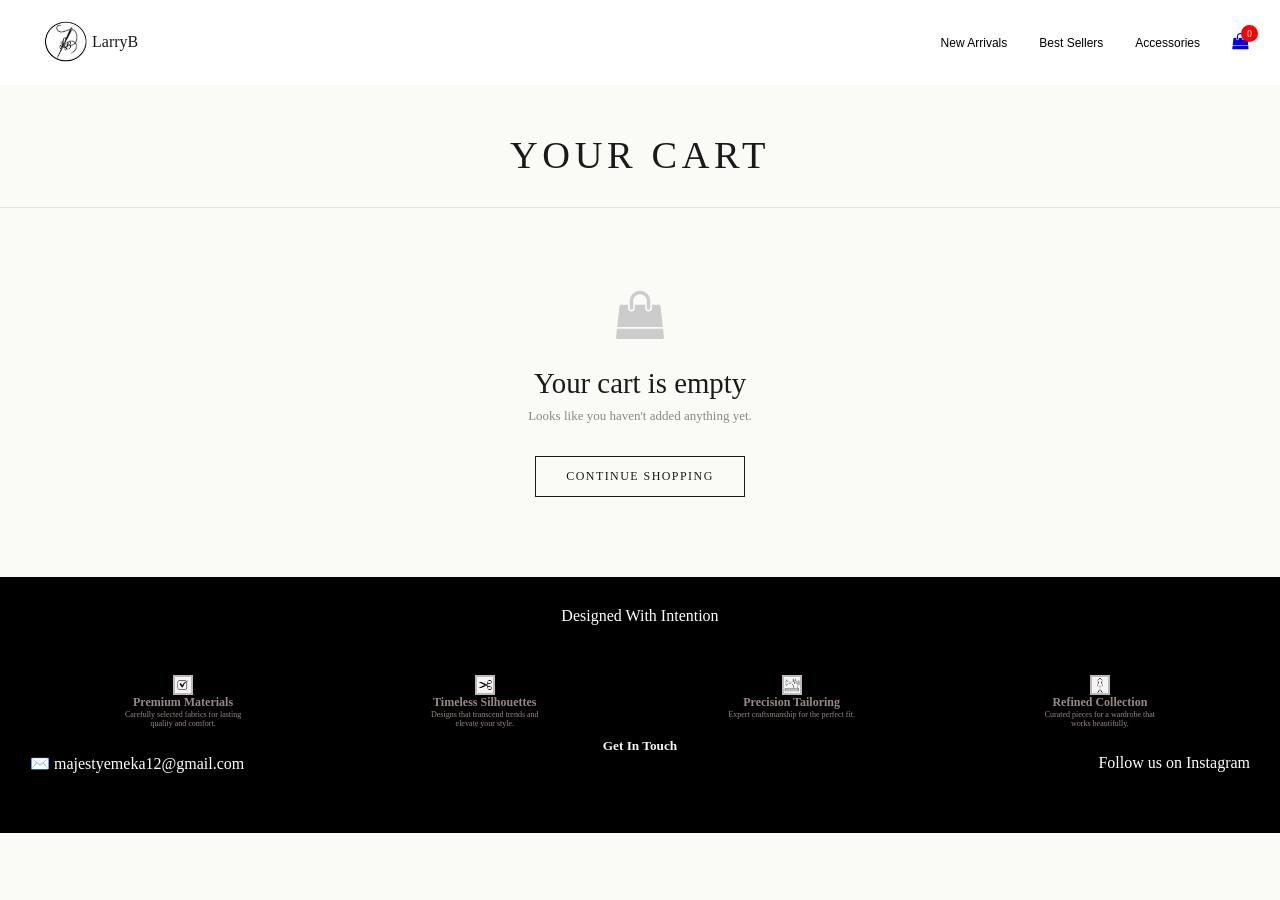
==== commit f45af303: "fix mobile nav, hero section, product page script path and add mobile stacked layout for featured co" ====
--- a/cart.html
+++ b/cart.html
@@ -12,7 +12,7 @@
 
   <!-- NAV (matches your existing nav) -->
  <nav>
-  <span><img src="images/Logo 2.jpg" class="nav-logo"></span>
+  <span><img src="images/Logo.jpg" class="nav-logo"></span>
   <span><div class="nav-logo-text">LarryB</div></span>
   <ul class="nav-links">
     <li><a href="#">New Arrivals</a></li>
--- a/style.css
+++ b/style.css
@@ -18,19 +18,25 @@
   padding: 1rem 2rem;
   background-color: #fff;
   flex-wrap: wrap;
+  position: relative;
 }
 
 .nav-links {
   display: flex;
   gap: 2rem;
   list-style: none;
+  margin-left: auto;
+  margin-right: 2rem;
+}
+
+.nav-logo-text {
+  margin-right: 1rem;
 }
 
 .cart-icon {
   position: relative;
   cursor: pointer;
 }
-
 
 .nav-links a {
   text-decoration: none;
@@ -40,14 +46,10 @@
 }
 
 .nav-logo {
-   width: 50px;
-   margin-left: 10px;
-   font-weight: bold;
-   border: 1px solid white;
-}
-
-.nav-logo-text, .nav-links {
-  margin-right: 450px;
+  width: 50px;
+  margin-left: 10px;
+  font-weight: bold;
+  border: 1px solid white;
 }
 
 .product-nav {
@@ -95,33 +97,43 @@
   align-items: center;
 }
 
+/* HAMBURGER */
+.hamburger {
+  display: none;
+  background: none;
+  border: none;
+  font-size: 24px;
+  cursor: pointer;
+  padding: 4px 8px;
+  margin-top: 0;
+  margin-left: auto;
+  width: auto;
+}
+
 /* HERO */
 .hero {
-  padding: 20rem 20rem;
-    position: relative;
+  padding: 10rem 4rem;
+  position: relative;
   overflow: hidden;
-  background:  
-  url("images/IMG-20260311-WA0021.jpg");
-     background-position: center;
-     background-repeat: no-repeat;
-     background-size: 100%;    
-}
-
-/* Image 1 — always visible, no animation needed, sits at the bottom */
+  background: url("images/IMG-20260311-WA0021.jpg");
+  background-position: center;
+  background-repeat: no-repeat;
+  background-size: cover;
+}
+
 .hero {
-  background-image: url("images/IMG-20260311-WA0021.jpg");
+  background-image: url("images/larry-animation-a.jpg");
   background-size: cover;
   background-position: center;
   position: relative;
   overflow: hidden;
 }
 
-/* Image 2 — fades in after 12s */
 .hero::before {
   content: '';
   position: absolute;
   inset: 0;
-  background-image: url("images/Larry image animation.jpg");
+  background-image: url("images/larry-image-animation.jpg");
   background-size: cover;
   background-position: center;
   opacity: 0;
@@ -129,12 +141,11 @@
   z-index: 0;
 }
 
-/* Image 3 — fades in after 24s */
 .hero::after {
   content: '';
   position: absolute;
   inset: 0;
-  background-image: url("images/Larry animation 1 replace.jpg");
+  background-image: url("images/larry-animation-1-replace.jpg");
   background-size: cover;
   background-position: center;
   opacity: 0;
@@ -148,21 +159,20 @@
 }
 
 @keyframes showImage {
-  0%        { opacity: 0; }   /* hidden */
-  3%        { opacity: 1; }   /* fade in */
-  30%       { opacity: 1; }   /* stay visible for ~11s */
-  33%       { opacity: 0; }   /* fade out */
-  100%      { opacity: 0; }   /* stay hidden until next turn */
+  0%        { opacity: 0; }
+  3%        { opacity: 1; }
+  30%       { opacity: 1; }
+  33%       { opacity: 0; }
+  100%      { opacity: 0; }
 }
 
 #makeenquiry {
   margin-left: 800px;
-  
 }
 
 .hero-text {
   margin-bottom: 30px;
-  font-size:20px;
+  font-size: 20px;
 }
 
 .hero-p {
@@ -186,17 +196,19 @@
   text-decoration: none;
 }
 
- a span {
+a span {
   text-decoration: none;
 }
+
 .btn-secondary {
- border: 1px solid grey; 
- text-decoration: none;
- padding: 7px 12px;
- background-color: black;
- color: white;
- margin-left: 10px;
-}
+  border: 1px solid grey;
+  text-decoration: none;
+  padding: 7px 12px;
+  background-color: black;
+  color: white;
+  margin-left: 10px;
+}
+
 .btn-ghost {
   border: 1px solid black;
   padding: 7px 12px;
@@ -204,14 +216,12 @@
   margin-left: 10px;
   text-decoration: none;
   display: inline-block;
-
 }
 
 a.btn-ghost {
   color: black;
 }
 
- 
 /* FEATURED */
 .featured-collection {
   padding: 3rem 2rem;
@@ -228,8 +238,7 @@
   font-size: 25px;
 }
 
-/* GALLERY FIX */
-/* slider layout */
+/* GALLERY */
 .gallery-slider {
   display: flex;
   align-items: center;
@@ -237,7 +246,6 @@
   gap: 10px;
   justify-content: center;
   margin-top: 15px;
-   
 }
 
 .viewport {
@@ -248,23 +256,18 @@
   box-sizing: border-box;
 }
 
-/* slides move */
 .track {
   display: flex;
   gap: 20px;
   transition: transform 0.4s ease;
 }
 
-
-/* EACH SLIDE = GRID */
 .slide {
   min-width: 100%;
   display: grid;
   grid-template-columns: repeat(4, 1fr);
   gap: 20px;
 }
-
- 
 
 .card,
 .card-2 {
@@ -284,12 +287,9 @@
   text-align: center;
   background: #fff;
   box-shadow: 0 2px 8px rgba(0, 0, 0, 0.1);
-   
-}
-
- 
-
- .prev, .next {
+}
+
+.prev, .next {
   position: absolute;
   top: 50%;
   transform: translateY(-50%);
@@ -303,7 +303,6 @@
   font-size: 18px;
 }
 
-
 .prev {
   left: 1px;
 }
@@ -316,13 +315,11 @@
   background: rgba(0, 0, 0, 0.8);
 }
 
-
 .card img {
-   width: 100%;
+  width: 100%;
   height: 300px;
-   
   display: block;
-   transition: transform 0.4s ease;
+  transition: transform 0.4s ease;
 }
 
 .collection-card img {
@@ -333,7 +330,6 @@
   transform: scale(1.07);
 }
 
- 
 .collection-card:hover .hover-img {
   opacity: 1;
 }
@@ -344,7 +340,7 @@
 
 .collection-card:hover {
   box-shadow: 0 10px 25px rgba(0,0,0,0.15);
-   transform: scale(1.07);
+  transform: scale(1.07);
 }
 
 .collection-card {
@@ -356,6 +352,7 @@
   font-size: 14px;
   margin: 10px 8px 4px;
 }
+
 .price {
   font-size: 12px;
 }
@@ -386,10 +383,9 @@
 }
 
 .footer-card {
-   
   text-align: center;
   font-size: 2px;
-  margin-bottom:10px ;
+  margin-bottom: 10px;
 }
 
 .card-image {
@@ -414,34 +410,6 @@
   color: green;
 }
 
-/* 🔥 RESPONSIVE */
-@media (max-width: 900px) {
-  .gallery {
-    grid-template-columns: repeat(2, 1fr);
-  }
-
-  nav {
-    flex-direction: column;
-    align-items: flex-start;
-    gap: 10px;
-  }
-}
-
-@media (max-width: 500px) {
-  .gallery {
-    grid-template-columns: 1fr;
-  }
-
-  .hero {
-    padding: 2rem 1rem;
-  }
-
-  .nav-links {
-    flex-direction: column;
-    gap: 10px;
-  }
-}
-
 .hidden {
   display: none !important;
 }
@@ -489,8 +457,7 @@
   margin-top: 5px;
 }
 
-/* collection */
-
+/* COLLECTION */
 .collections {
   display: grid;
   grid-template-columns: repeat(3, 1fr);
@@ -500,22 +467,22 @@
   background: white;
 }
 
- .collections-header{
-  text-align: center; 
-   background: linear-gradient(rgba(0, 0, 0, 0.5), rgba(13, 13, 17, 0.5)),url("images/WhatsApp Image 2026-04-22 at 13.58.20.jpeg");
-   padding: 10%;
-     background-position: center;
-     background-repeat: no-repeat;
-     background-size: 100%;
-     color: white;
-  }
-
-  .home-link {
-    text-decoration: none;
-    color: white;
-  }
-
- .collection-card {
+.collections-header {
+  text-align: center;
+  background: linear-gradient(rgba(0, 0, 0, 0.5), rgba(13, 13, 17, 0.5)), url("images/WhatsApp Image 2026-04-22 at 13.58.20.jpeg");
+  padding: 10%;
+  background-position: center;
+  background-repeat: no-repeat;
+  background-size: 100%;
+  color: white;
+}
+
+.home-link {
+  text-decoration: none;
+  color: white;
+}
+
+.collection-card {
   text-align: center;
   cursor: pointer;
   margin-top: 30px;
@@ -523,13 +490,14 @@
   overflow: hidden;
   border-radius: 10px;
 }
- 
- .collection-card img {
+
+.collection-card img {
   width: 100%;
   display: block;
   cursor: pointer;
-  transition: opacity 0.4s ease;   /* ADD THIS */
-}
+  transition: opacity 0.4s ease;
+}
+
 .collection-card img:first-child {
   width: 100%;
   height: 100%;
@@ -552,7 +520,7 @@
 .collection-card:hover img:first-child {
   opacity: 0;
 }
-/* LIGHTBOX BACKGROUND */
+
 #lightbox {
   position: fixed;
   top: 0;
@@ -560,30 +528,24 @@
   width: 100%;
   height: 100%;
   background: rgba(0, 0, 0, 0.9);
-
   display: none;
   justify-content: center;
   align-items: center;
 }
 
-/* BIG IMAGE */
 #lightbox img {
   max-width: 90%;
   max-height: 90%;
 }
-   
-
- /* ===== FORM BASE ===== */
+
+/* FORM */
 .enquiry-form {
   font-family: Arial, sans-serif;
   background: #f5f5f5;
   margin: 0;
   padding: 0;
 }
- 
- 
-
-/* ===== FORM CONTAINER ===== */
+
 .form-container {
   padding: 20px 30px;
 }
@@ -593,7 +555,6 @@
   color: #555;
 }
 
-/* ===== FORM GROUPS ===== */
 .form-group {
   display: flex;
   flex-direction: column;
@@ -606,7 +567,6 @@
   margin-left: 10px;
 }
 
-/* ===== INPUTS ===== */
 input[type="text"],
 input[type="email"],
 input[type="date"],
@@ -618,7 +578,6 @@
   font-size: 14px;
 }
 
-/* ===== NAME ROW ===== */
 .name-row {
   display: flex;
   gap: 10px;
@@ -628,7 +587,6 @@
   flex: 1;
 }
 
- 
 .iti input[type="tel"] {
   width: 100%;
   box-sizing: border-box;
@@ -637,7 +595,6 @@
   font-size: 14px;
 }
 
-/* ===== RADIO GROUP ===== */
 .radio-group {
   margin-top: 10px;
 }
@@ -649,7 +606,6 @@
   margin-top: 0;
 }
 
-/* ===== INFO TEXT ===== */
 .info-text {
   margin-top: 10px;
   font-size: 13px;
@@ -657,7 +613,6 @@
   margin-left: 10px;
 }
 
-/* ===== SUBMIT BUTTON ===== */
 button {
   margin-top: 20px;
   padding: 12px;
@@ -672,13 +627,12 @@
 .form-nav {
   background: black;
   color: white;
-  padding: 40px 40px
+  padding: 40px 40px;
 }
 
 .form-links a {
   color: white;
   text-decoration: none;
-  
 }
 
 .form-links {
@@ -688,43 +642,43 @@
 }
 
 .form-header {
- text-align: center;
- margin-top: 15px;
+  text-align: center;
+  margin-top: 15px;
 }
 
 .contact-text {
-  color:#f5f5f5;
-  text-align:center;
- }
+  color: #f5f5f5;
+  text-align: center;
+}
+
 .contact a {
-   text-decoration: none;
-   color:#fff;
+  text-decoration: none;
+  color: #fff;
 }
 
 #link-text {
   color: white;
-    
 }
 
 .contact-card {
-   display: flex;
-   justify-content: space-between;
-   margin-bottom: 30px;
+  display: flex;
+  justify-content: space-between;
+  margin-bottom: 30px;
+  flex-wrap: wrap;
+  gap: 1rem;
 }
 
 .social-media {
-  display:grid;
+  display: grid;
   gap: 10px;
-  margin-top:auto;
-}
+  margin-top: auto;
+}
+
 #email-ad {
   margin-top: auto;
 }
- 
-
-/* =============================================
-   BREADCRUMB
-   ============================================= */
+
+/* BREADCRUMB */
 .breadcrumb {
   display: flex;
   flex-wrap: wrap;
@@ -748,9 +702,7 @@
   color: #bbb;
 }
 
-/* =============================================
-   PRODUCT CONTAINER (image left, details right)
-   ============================================= */
+/* PRODUCT */
 .product-container {
   display: flex;
   flex-wrap: wrap;
@@ -778,9 +730,6 @@
   max-width: 480px;
 }
 
-/* =============================================
-   PRODUCT TEXT
-   ============================================= */
 .product-label {
   font-size: 12px;
   color: #888;
@@ -808,9 +757,6 @@
   margin-bottom: 20px;
 }
 
-/* =============================================
-   SELECTOR GROUPS
-   ============================================= */
 .selector-group {
   margin-bottom: 22px;
 }
@@ -822,7 +768,6 @@
   color: #333;
 }
 
-/* COLOUR SWATCHES */
 .colour-swatches {
   display: flex;
   gap: 10px;
@@ -848,7 +793,6 @@
   box-shadow: 0 0 0 2px #fff inset;
 }
 
-/* SIZE BUTTONS */
 .size-header {
   display: flex;
   justify-content: space-between;
@@ -895,9 +839,6 @@
   border-color: #222;
 }
 
-/* =============================================
-   CART ROW
-   ============================================= */
 .cart-row {
   display: flex;
   gap: 14px;
@@ -963,9 +904,6 @@
   background: #222;
 }
 
-/* =============================================
-   STOCK INFO
-   ============================================= */
 .stock-info {
   font-size: 14px;
   color: #555;
@@ -978,9 +916,6 @@
   font-weight: 500;
 }
 
-/* =============================================
-   ACCORDION
-   ============================================= */
 .accordion {
   border-bottom: 1px solid #ddd;
 }
@@ -1018,40 +953,7 @@
   padding-bottom: 16px;
 }
 
-/* =============================================
-   MOBILE RESPONSIVE
-   ============================================= */
-@media (max-width: 600px) {
-  .product-container {
-    flex-direction: column;
-    padding: 16px;
-  }
-
-   
-  .product-details {
-    max-width: 100%;
-  }
-
- .product-image-wrap img {
-  max-width: 100%;
-  width: 100%;
-  height: 650px;
-  display: block;
-  border-radius: 6px;
-  object-fit: cover;
-  border: none;
-}
-  .product-title {
-    font-size: 20px;
-  }
-}
-
-/* ============================================
-   LARRY B — CART PAGE STYLES (cart.css)
-   Add this alongside your existing style.css
-   ============================================ */
-
-/* PAGE HEADER */
+/* CART PAGE */
 .cart-page-header {
   text-align: center;
   padding: 3rem 1.5rem 1.5rem;
@@ -1074,7 +976,6 @@
   color: #888;
 }
 
-/* EMPTY STATE */
 .cart-empty {
   text-align: center;
   padding: 5rem 2rem;
@@ -1102,7 +1003,6 @@
   margin-bottom: 2rem;
 }
 
-/* MAIN LAYOUT */
 .cart-layout {
   display: grid;
   grid-template-columns: 1fr 360px;
@@ -1113,14 +1013,6 @@
   align-items: start;
 }
 
-@media (max-width: 820px) {
-  .cart-layout {
-    grid-template-columns: 1fr;
-    padding: 0 1rem 3rem;
-  }
-}
-
-/* CART ITEMS SECTION */
 .cart-items-section {
   background: #fff;
   border: 1px solid #e8e0d5;
@@ -1138,7 +1030,6 @@
   background: #faf8f5;
 }
 
-/* EACH CART ITEM */
 .cart-item {
   display: grid;
   grid-template-columns: 90px 1fr 100px 100px;
@@ -1221,7 +1112,6 @@
   color: #c0392b;
 }
 
-/* QUANTITY STEPPER (inside cart) */
 .cart-qty {
   display: flex;
   align-items: center;
@@ -1263,7 +1153,6 @@
   padding-right: 4px;
 }
 
-/* SIDEBAR BLOCKS */
 .cart-sidebar {
   display: flex;
   flex-direction: column;
@@ -1286,7 +1175,6 @@
   margin-bottom: 1rem;
 }
 
-/* PROMO */
 .promo-row {
   display: flex;
   gap: 8px;
@@ -1336,7 +1224,6 @@
 .promo-msg.success { color: #2EAE5E; }
 .promo-msg.error   { color: #c0392b; }
 
-/* SHIPPING OPTIONS */
 .ship-option {
   display: flex;
   align-items: center;
@@ -1381,9 +1268,6 @@
   color: #1a1a1a;
 }
 
-/* ORDER SUMMARY */
-.summary-block { }
-
 .summary-row {
   display: flex;
   justify-content: space-between;
@@ -1408,7 +1292,6 @@
   color: #1a1a1a;
 }
 
-/* CHECKOUT BUTTON */
 .btn-checkout {
   width: 100%;
   padding: 15px;
@@ -1440,7 +1323,6 @@
   margin-right: 4px;
 }
 
-/* CONTINUE SHOPPING BUTTON */
 .btn-continue {
   display: inline-block;
   padding: 12px 30px;
@@ -1458,7 +1340,6 @@
   color: #f5f0e8;
 }
 
-/* CHECKOUT SUCCESS */
 .checkout-success {
   text-align: center;
   padding: 5rem 2rem;
@@ -1493,13 +1374,11 @@
   line-height: 1.7;
 }
 
-/* ADD TO CART BUTTON (COLLECTION PAGE ONLY) */
 .collection-card .collection-add-to-cart {
   position: absolute;
   bottom: 15px;
   left: 50%;
   transform: translateX(-50%) translateY(20px);
-
   background: black;
   color: white;
   border: none;
@@ -1507,23 +1386,20 @@
   cursor: pointer;
   font-size: 12px;
   letter-spacing: 0.08em;
-
   opacity: 0;
   transition: all 0.3s ease;
-  z-index: 10;              /* above the overlay */
-  pointer-events: all;      /* make sure clicks register */
-  width: auto;              /* don't stretch full width */
-  margin-top: 0;            /* override global button margin */
+  z-index: 10;
+  pointer-events: all;
+  width: auto;
+  margin-top: 0;
   white-space: nowrap;
 }
 
-/* SHOW BUTTON ON HOVER */
 .collection-card:hover .collection-add-to-cart {
   opacity: 1;
   transform: translateX(-50%) translateY(0);
 }
 
-/* DARK OVERLAY */
 .collection-card::after {
   content: "";
   position: absolute;
@@ -1531,13 +1407,14 @@
   background: rgba(0, 0, 0, 0.3);
   opacity: 0;
   transition: 0.3s;
-  pointer-events: none;     /* overlay must NOT block button clicks */
+  pointer-events: none;
 }
 
 .collection-card:hover::after {
   opacity: 1;
 }
 
+/* ABOUT */
 .about-hero {
   background: linear-gradient(rgba(0,0,0,0.55), rgba(0,0,0,0.55)),
               url("images/about-hero.jpg") center/cover no-repeat;
@@ -1574,7 +1451,7 @@
   font-style: italic;
   font-weight: 300;
 }
-/* STORY */
+
 .about-story {
   padding: 6rem 2rem;
   background: #fffcfc;
@@ -1623,7 +1500,6 @@
   display: block;
 }
 
-/* PILLARS */
 .about-pillars {
   background: #fff;
   padding: 5rem 2rem;
@@ -1661,7 +1537,6 @@
   line-height: 1.75;
 }
 
-/* QUOTE */
 .about-quote {
   background: #1a1a1a;
   padding: 5rem 2rem;
@@ -1690,37 +1565,7 @@
   text-transform: uppercase;
 }
 
-@media (max-width: 820px) {
-  .about-story-inner {
-    grid-template-columns: 1fr;
-    gap: 2.5rem;
-  }
-
-  .about-story-image { order: -1; }
-
-  .about-story-image img {
-    height: 340px;
-  }
-
-  .about-pillars-inner {
-    grid-template-columns: 1fr;
-    gap: 2rem;
-  }
-
-  .about-hero-title {
-    font-size: 2.4rem;
-  }
-
-  .about-quote blockquote {
-    font-size: 1.3rem;
-  }
-}
-
-
-/* =============================================
-   CONTACT PAGE
-   ============================================= */
-
+/* CONTACT */
 .contact-hero {
   background: #1a1a1a;
   padding: 6rem 2rem;
@@ -1840,7 +1685,6 @@
   opacity: 0.8;
 }
 
-/* FAQ */
 .faq-section {
   background: #fff;
   padding: 5rem 2rem;
@@ -1862,7 +1706,85 @@
   margin-top: 10px;
 }
 
-@media (max-width: 820px) {
+/* =============================================
+   RESPONSIVE
+   ============================================= */
+
+@media (max-width: 900px) {
+  .gallery {
+    grid-template-columns: repeat(2, 1fr);
+  }
+
+  nav {
+    flex-wrap: wrap;
+    gap: 0;
+  }
+
+  .hamburger {
+    display: block;
+  }
+
+  .nav-links {
+    display: none;
+    flex-direction: column;
+    gap: 1rem;
+    width: 100%;
+    background-color: #fff;
+    padding: 1rem 2rem;
+    margin-right: 0;
+    margin-left: 0;
+  }
+
+  .nav-links.open {
+    display: flex;
+  }
+
+  .hero {
+    padding: 6rem 1.5rem;
+  }
+
+  .hero-text h1 {
+    font-size: 2rem;
+  }
+
+  .hero-buttons {
+    display: flex;
+    flex-direction: column;
+    gap: 10px;
+    align-items: flex-start;
+  }
+
+  .btn-ghost,
+  .btn-secondary {
+    margin-left: 0;
+  }
+
+  .about-story-inner {
+    grid-template-columns: 1fr;
+    gap: 2.5rem;
+  }
+
+  .about-story-image {
+    order: -1;
+  }
+
+  .about-story-image img {
+    height: 340px;
+  }
+
+  .about-pillars-inner {
+    grid-template-columns: 1fr;
+    gap: 2rem;
+  }
+
+  .about-hero-title {
+    font-size: 2.4rem;
+  }
+
+  .about-quote blockquote {
+    font-size: 1.3rem;
+  }
+
   .contact-body-inner {
     grid-template-columns: 1fr;
     gap: 3rem;
@@ -1871,4 +1793,86 @@
   .contact-hero-title {
     font-size: 2.2rem;
   }
-}
+
+  .cart-layout {
+    grid-template-columns: 1fr;
+    padding: 0 1rem 3rem;
+  }
+}
+
+@media (max-width: 500px) {
+  .gallery {
+    grid-template-columns: 1fr;
+  }
+
+  .hero {
+    padding: 4rem 1rem;
+  }
+
+  .hero-text h1 {
+    font-size: 1.6rem;
+  }
+
+  .viewport {
+    width: 100%;
+    padding: 10px 40px;
+  }
+
+  .product-container {
+    flex-direction: column;
+    padding: 16px;
+  }
+
+  .product-details {
+    max-width: 100%;
+  }
+
+  .product-image-wrap img {
+    max-width: 100%;
+    width: 100%;
+    height: 650px;
+    display: block;
+    border-radius: 6px;
+    object-fit: cover;
+    border: none;
+  }
+
+  .product-title {
+    font-size: 20px;
+  }
+}
+
+@media (max-width: 768px) {
+  .gallery-slider {
+    display: block;
+  }
+
+  .viewport {
+    width: 100%;
+    overflow: visible;
+    padding: 0;
+  }
+
+  .track {
+    flex-direction: column;
+    transform: none !important;
+    gap: 16px;
+  }
+
+  .card {
+    flex: 0 0 100%;
+    width: 100%;
+    border-radius: 8px;
+  }
+
+  .card img {
+    height: 260px;
+    object-fit: cover;
+    width: 100%;
+  }
+
+  .prev,
+  .next {
+    display: none;
+  }
+}
